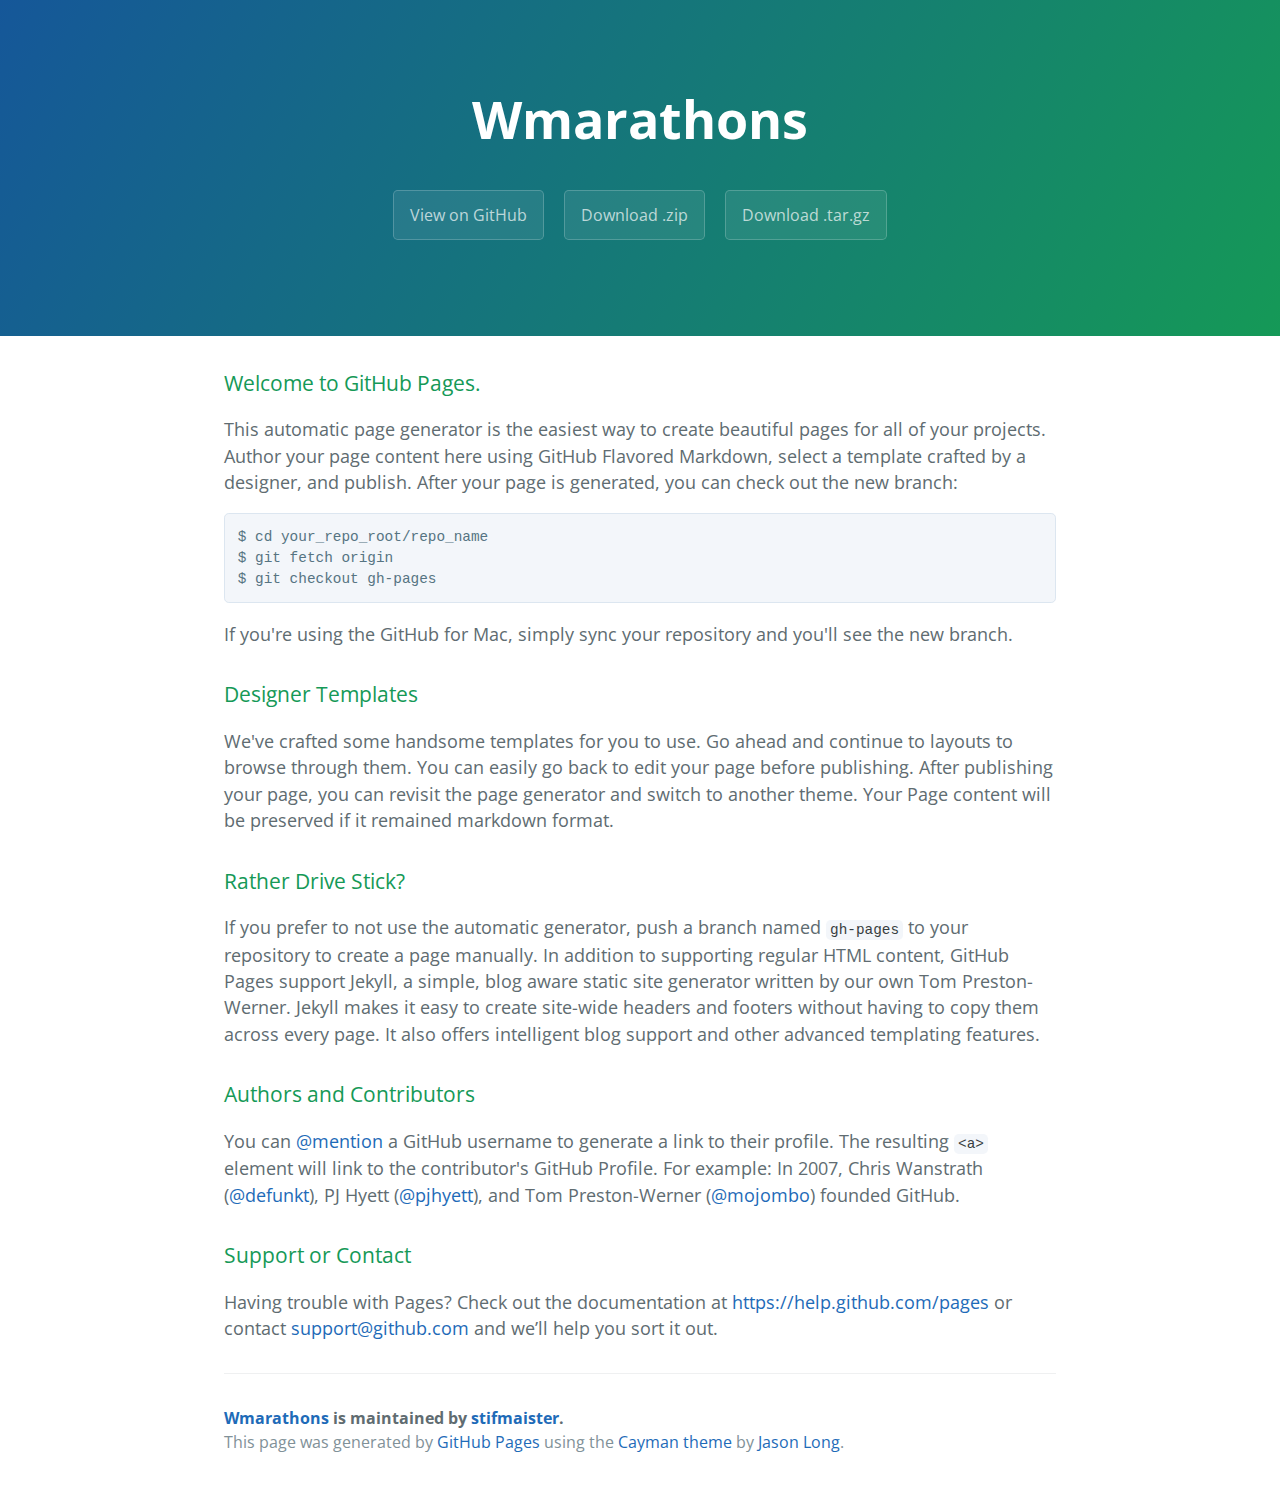
==== index.html @ b70e0548 "Create gh-pages branch via GitHub" ====
<!DOCTYPE html>
<html lang="en-us">
  <head>
    <meta charset="UTF-8">
    <title>Wmarathons by stifmaister</title>
    <meta name="viewport" content="width=device-width, initial-scale=1">
    <link rel="stylesheet" type="text/css" href="stylesheets/normalize.css" media="screen">
    <link href='http://fonts.googleapis.com/css?family=Open+Sans:400,700' rel='stylesheet' type='text/css'>
    <link rel="stylesheet" type="text/css" href="stylesheets/stylesheet.css" media="screen">
    <link rel="stylesheet" type="text/css" href="stylesheets/github-light.css" media="screen">
  </head>
  <body>
    <section class="page-header">
      <h1 class="project-name">Wmarathons</h1>
      <h2 class="project-tagline"></h2>
      <a href="https://github.com/stifmaister/wmarathons" class="btn">View on GitHub</a>
      <a href="https://github.com/stifmaister/wmarathons/zipball/master" class="btn">Download .zip</a>
      <a href="https://github.com/stifmaister/wmarathons/tarball/master" class="btn">Download .tar.gz</a>
    </section>

    <section class="main-content">
      <h3>
<a id="welcome-to-github-pages" class="anchor" href="#welcome-to-github-pages" aria-hidden="true"><span class="octicon octicon-link"></span></a>Welcome to GitHub Pages.</h3>

<p>This automatic page generator is the easiest way to create beautiful pages for all of your projects. Author your page content here using GitHub Flavored Markdown, select a template crafted by a designer, and publish. After your page is generated, you can check out the new branch:</p>

<pre><code>$ cd your_repo_root/repo_name
$ git fetch origin
$ git checkout gh-pages
</code></pre>

<p>If you're using the GitHub for Mac, simply sync your repository and you'll see the new branch.</p>

<h3>
<a id="designer-templates" class="anchor" href="#designer-templates" aria-hidden="true"><span class="octicon octicon-link"></span></a>Designer Templates</h3>

<p>We've crafted some handsome templates for you to use. Go ahead and continue to layouts to browse through them. You can easily go back to edit your page before publishing. After publishing your page, you can revisit the page generator and switch to another theme. Your Page content will be preserved if it remained markdown format.</p>

<h3>
<a id="rather-drive-stick" class="anchor" href="#rather-drive-stick" aria-hidden="true"><span class="octicon octicon-link"></span></a>Rather Drive Stick?</h3>

<p>If you prefer to not use the automatic generator, push a branch named <code>gh-pages</code> to your repository to create a page manually. In addition to supporting regular HTML content, GitHub Pages support Jekyll, a simple, blog aware static site generator written by our own Tom Preston-Werner. Jekyll makes it easy to create site-wide headers and footers without having to copy them across every page. It also offers intelligent blog support and other advanced templating features.</p>

<h3>
<a id="authors-and-contributors" class="anchor" href="#authors-and-contributors" aria-hidden="true"><span class="octicon octicon-link"></span></a>Authors and Contributors</h3>

<p>You can <a href="https://github.com/blog/821" class="user-mention">@mention</a> a GitHub username to generate a link to their profile. The resulting <code>&lt;a&gt;</code> element will link to the contributor's GitHub Profile. For example: In 2007, Chris Wanstrath (<a href="https://github.com/defunkt" class="user-mention">@defunkt</a>), PJ Hyett (<a href="https://github.com/pjhyett" class="user-mention">@pjhyett</a>), and Tom Preston-Werner (<a href="https://github.com/mojombo" class="user-mention">@mojombo</a>) founded GitHub.</p>

<h3>
<a id="support-or-contact" class="anchor" href="#support-or-contact" aria-hidden="true"><span class="octicon octicon-link"></span></a>Support or Contact</h3>

<p>Having trouble with Pages? Check out the documentation at <a href="https://help.github.com/pages">https://help.github.com/pages</a> or contact <a href="mailto:support@github.com">support@github.com</a> and we’ll help you sort it out.</p>

      <footer class="site-footer">
        <span class="site-footer-owner"><a href="https://github.com/stifmaister/wmarathons">Wmarathons</a> is maintained by <a href="https://github.com/stifmaister">stifmaister</a>.</span>

        <span class="site-footer-credits">This page was generated by <a href="https://pages.github.com">GitHub Pages</a> using the <a href="https://github.com/jasonlong/cayman-theme">Cayman theme</a> by <a href="https://twitter.com/jasonlong">Jason Long</a>.</span>
      </footer>

    </section>

            <script type="text/javascript">
            var gaJsHost = (("https:" == document.location.protocol) ? "https://ssl." : "http://www.");
            document.write(unescape("%3Cscript src='" + gaJsHost + "google-analytics.com/ga.js' type='text/javascript'%3E%3C/script%3E"));
          </script>
          <script type="text/javascript">
            try {
              var pageTracker = _gat._getTracker("UA-62013841-1");
            pageTracker._trackPageview();
            } catch(err) {}
          </script>

  </body>
</html>
---- stylesheets/stylesheet.css ----
* {
  box-sizing: border-box; }

body {
  padding: 0;
  margin: 0;
  font-family: "Open Sans", "Helvetica Neue", Helvetica, Arial, sans-serif;
  font-size: 16px;
  line-height: 1.5;
  color: #606c71; }

a {
  color: #1e6bb8;
  text-decoration: none; }
  a:hover {
    text-decoration: underline; }

.btn {
  display: inline-block;
  margin-bottom: 1rem;
  color: rgba(255, 255, 255, 0.7);
  background-color: rgba(255, 255, 255, 0.08);
  border-color: rgba(255, 255, 255, 0.2);
  border-style: solid;
  border-width: 1px;
  border-radius: 0.3rem;
  transition: color 0.2s, background-color 0.2s, border-color 0.2s; }
  .btn + .btn {
    margin-left: 1rem; }

.btn:hover {
  color: rgba(255, 255, 255, 0.8);
  text-decoration: none;
  background-color: rgba(255, 255, 255, 0.2);
  border-color: rgba(255, 255, 255, 0.3); }

@media screen and (min-width: 64em) {
  .btn {
    padding: 0.75rem 1rem; } }

@media screen and (min-width: 42em) and (max-width: 64em) {
  .btn {
    padding: 0.6rem 0.9rem;
    font-size: 0.9rem; } }

@media screen and (max-width: 42em) {
  .btn {
    display: block;
    width: 100%;
    padding: 0.75rem;
    font-size: 0.9rem; }
    .btn + .btn {
      margin-top: 1rem;
      margin-left: 0; } }

.page-header {
  color: #fff;
  text-align: center;
  background-color: #159957;
  background-image: linear-gradient(120deg, #155799, #159957); }

@media screen and (min-width: 64em) {
  .page-header {
    padding: 5rem 6rem; } }

@media screen and (min-width: 42em) and (max-width: 64em) {
  .page-header {
    padding: 3rem 4rem; } }

@media screen and (max-width: 42em) {
  .page-header {
    padding: 2rem 1rem; } }

.project-name {
  margin-top: 0;
  margin-bottom: 0.1rem; }

@media screen and (min-width: 64em) {
  .project-name {
    font-size: 3.25rem; } }

@media screen and (min-width: 42em) and (max-width: 64em) {
  .project-name {
    font-size: 2.25rem; } }

@media screen and (max-width: 42em) {
  .project-name {
    font-size: 1.75rem; } }

.project-tagline {
  margin-bottom: 2rem;
  font-weight: normal;
  opacity: 0.7; }

@media screen and (min-width: 64em) {
  .project-tagline {
    font-size: 1.25rem; } }

@media screen and (min-width: 42em) and (max-width: 64em) {
  .project-tagline {
    font-size: 1.15rem; } }

@media screen and (max-width: 42em) {
  .project-tagline {
    font-size: 1rem; } }

.main-content :first-child {
  margin-top: 0; }
.main-content img {
  max-width: 100%; }
.main-content h1, .main-content h2, .main-content h3, .main-content h4, .main-content h5, .main-content h6 {
  margin-top: 2rem;
  margin-bottom: 1rem;
  font-weight: normal;
  color: #159957; }
.main-content p {
  margin-bottom: 1em; }
.main-content code {
  padding: 2px 4px;
  font-family: Consolas, "Liberation Mono", Menlo, Courier, monospace;
  font-size: 0.9rem;
  color: #383e41;
  background-color: #f3f6fa;
  border-radius: 0.3rem; }
.main-content pre {
  padding: 0.8rem;
  margin-top: 0;
  margin-bottom: 1rem;
  font: 1rem Consolas, "Liberation Mono", Menlo, Courier, monospace;
  color: #567482;
  word-wrap: normal;
  background-color: #f3f6fa;
  border: solid 1px #dce6f0;
  border-radius: 0.3rem; }
  .main-content pre > code {
    padding: 0;
    margin: 0;
    font-size: 0.9rem;
    color: #567482;
    word-break: normal;
    white-space: pre;
    background: transparent;
    border: 0; }
.main-content .highlight {
  margin-bottom: 1rem; }
  .main-content .highlight pre {
    margin-bottom: 0;
    word-break: normal; }
.main-content .highlight pre, .main-content pre {
  padding: 0.8rem;
  overflow: auto;
  font-size: 0.9rem;
  line-height: 1.45;
  border-radius: 0.3rem; }
.main-content pre code, .main-content pre tt {
  display: inline;
  max-width: initial;
  padding: 0;
  margin: 0;
  overflow: initial;
  line-height: inherit;
  word-wrap: normal;
  background-color: transparent;
  border: 0; }
  .main-content pre code:before, .main-content pre code:after, .main-content pre tt:before, .main-content pre tt:after {
    content: normal; }
.main-content ul, .main-content ol {
  margin-top: 0; }
.main-content blockquote {
  padding: 0 1rem;
  margin-left: 0;
  color: #819198;
  border-left: 0.3rem solid #dce6f0; }
  .main-content blockquote > :first-child {
    margin-top: 0; }
  .main-content blockquote > :last-child {
    margin-bottom: 0; }
.main-content table {
  display: block;
  width: 100%;
  overflow: auto;
  word-break: normal;
  word-break: keep-all; }
  .main-content table th {
    font-weight: bold; }
  .main-content table th, .main-content table td {
    padding: 0.5rem 1rem;
    border: 1px solid #e9ebec; }
.main-content dl {
  padding: 0; }
  .main-content dl dt {
    padding: 0;
    margin-top: 1rem;
    font-size: 1rem;
    font-weight: bold; }
  .main-content dl dd {
    padding: 0;
    margin-bottom: 1rem; }
.main-content hr {
  height: 2px;
  padding: 0;
  margin: 1rem 0;
  background-color: #eff0f1;
  border: 0; }

@media screen and (min-width: 64em) {
  .main-content {
    max-width: 64rem;
    padding: 2rem 6rem;
    margin: 0 auto;
    font-size: 1.1rem; } }

@media screen and (min-width: 42em) and (max-width: 64em) {
  .main-content {
    padding: 2rem 4rem;
    font-size: 1.1rem; } }

@media screen and (max-width: 42em) {
  .main-content {
    padding: 2rem 1rem;
    font-size: 1rem; } }

.site-footer {
  padding-top: 2rem;
  margin-top: 2rem;
  border-top: solid 1px #eff0f1; }

.site-footer-owner {
  display: block;
  font-weight: bold; }

.site-footer-credits {
  color: #819198; }

@media screen and (min-width: 64em) {
  .site-footer {
    font-size: 1rem; } }

@media screen and (min-width: 42em) and (max-width: 64em) {
  .site-footer {
    font-size: 1rem; } }

@media screen and (max-width: 42em) {
  .site-footer {
    font-size: 0.9rem; } }
---- stylesheets/github-light.css ----
/*
   Copyright 2014 GitHub Inc.

   Licensed under the Apache License, Version 2.0 (the "License");
   you may not use this file except in compliance with the License.
   You may obtain a copy of the License at

       http://www.apache.org/licenses/LICENSE-2.0

   Unless required by applicable law or agreed to in writing, software
   distributed under the License is distributed on an "AS IS" BASIS,
   WITHOUT WARRANTIES OR CONDITIONS OF ANY KIND, either express or implied.
   See the License for the specific language governing permissions and
   limitations under the License.

*/

.pl-c /* comment */ {
  color: #969896;
}

.pl-c1      /* constant, markup.raw, meta.diff.header, meta.module-reference, meta.property-name, support, support.constant, support.variable, variable.other.constant */,
.pl-s .pl-v /* string variable */ {
  color: #0086b3;
}

.pl-e  /* entity */,
.pl-en /* entity.name */ {
  color: #795da3;
}

.pl-s .pl-s1 /* string source */,
.pl-smi      /* storage.modifier.import, storage.modifier.package, storage.type.java, variable.other, variable.parameter.function */ {
  color: #333;
}

.pl-ent /* entity.name.tag */ {
  color: #63a35c;
}

.pl-k /* keyword, storage, storage.type */ {
  color: #a71d5d;
}

.pl-pds              /* punctuation.definition.string, string.regexp.character-class */,
.pl-s                /* string */,
.pl-s .pl-pse .pl-s1 /* string punctuation.section.embedded source */,
.pl-sr               /* string.regexp */,
.pl-sr .pl-cce       /* string.regexp constant.character.escape */,
.pl-sr .pl-sra       /* string.regexp string.regexp.arbitrary-repitition */,
.pl-sr .pl-sre       /* string.regexp source.ruby.embedded */ {
  color: #183691;
}

.pl-v /* variable */ {
  color: #ed6a43;
}

.pl-id /* invalid.deprecated */ {
  color: #b52a1d;
}

.pl-ii /* invalid.illegal */ {
  background-color: #b52a1d;
  color: #f8f8f8;
}

.pl-sr .pl-cce /* string.regexp constant.character.escape */ {
  color: #63a35c;
  font-weight: bold;
}

.pl-ml /* markup.list */ {
  color: #693a17;
}

.pl-mh        /* markup.heading */,
.pl-mh .pl-en /* markup.heading entity.name */,
.pl-ms        /* meta.separator */ {
  color: #1d3e81;
  font-weight: bold;
}

.pl-mq /* markup.quote */ {
  color: #008080;
}

.pl-mi /* markup.italic */ {
  color: #333;
  font-style: italic;
}

.pl-mb /* markup.bold */ {
  color: #333;
  font-weight: bold;
}

.pl-md /* markup.deleted, meta.diff.header.from-file */ {
  background-color: #ffecec;
  color: #bd2c00;
}

.pl-mi1 /* markup.inserted, meta.diff.header.to-file */ {
  background-color: #eaffea;
  color: #55a532;
}

.pl-mdr /* meta.diff.range */ {
  color: #795da3;
  font-weight: bold;
}

.pl-mo /* meta.output */ {
  color: #1d3e81;
}
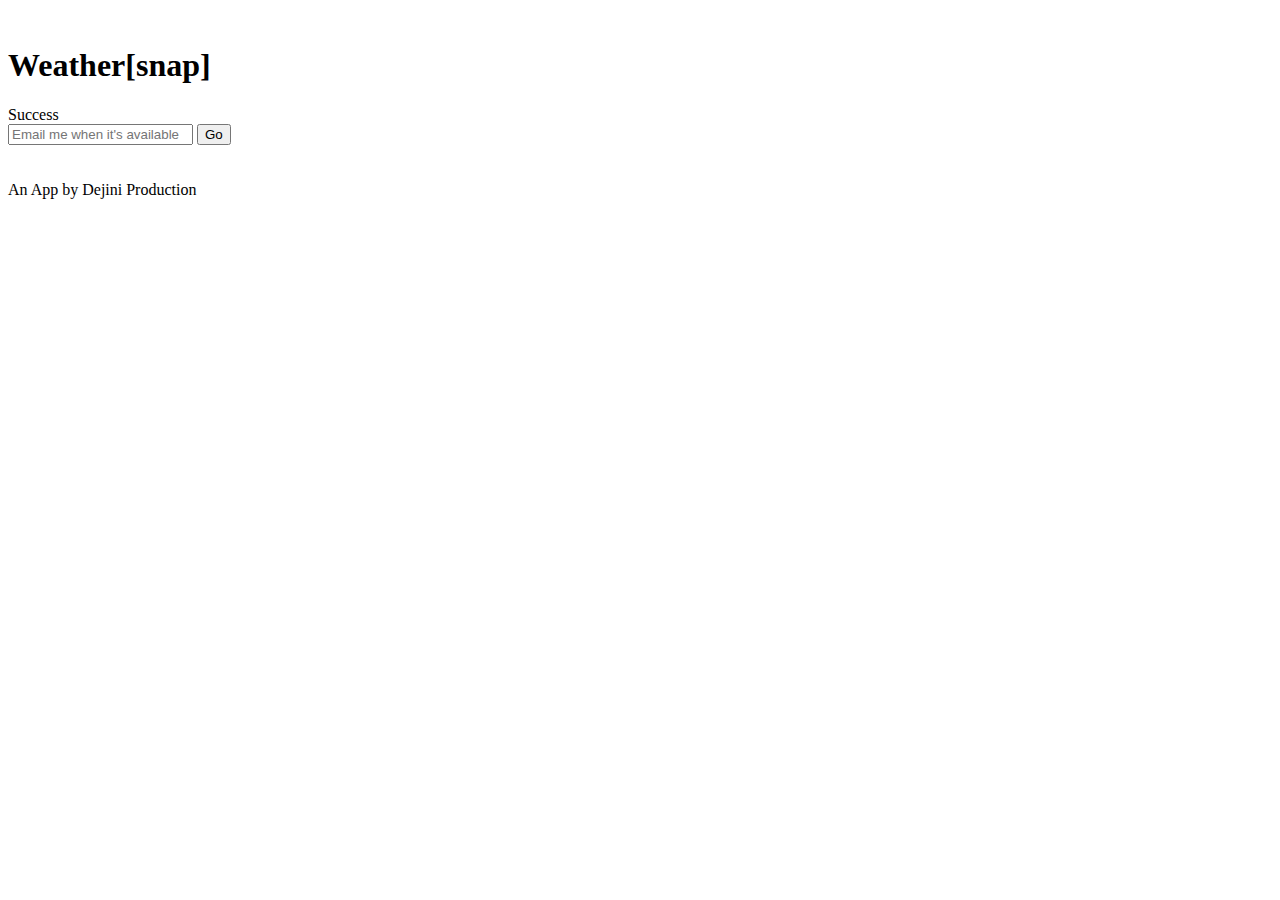
==== commit 54fb9fbb: "fixed .html" ====
--- a/index.html
+++ b/index.html
@@ -1,75 +1,93 @@
+
 <!DOCTYPE html>
-<html lang="en-us">
+<!--[if lt IE 7 ]><html class="ie ie6" lang="en"> <![endif]-->
+<!--[if IE 7 ]><html class="ie ie7" lang="en"> <![endif]-->
+<!--[if IE 8 ]><html class="ie ie8" lang="en"> <![endif]-->
+<!--[if (gte IE 9)|!(IE)]><!--><html lang="en"> <!--<![endif]-->
   <head>
-    <meta charset="UTF-8">
-    <title>Wmarathons by stifmaister</title>
-    <meta name="viewport" content="width=device-width, initial-scale=1">
-    <link rel="stylesheet" type="text/css" href="stylesheets/normalize.css" media="screen">
-    <link href='http://fonts.googleapis.com/css?family=Open+Sans:400,700' rel='stylesheet' type='text/css'>
-    <link rel="stylesheet" type="text/css" href="stylesheets/stylesheet.css" media="screen">
-    <link rel="stylesheet" type="text/css" href="stylesheets/github-light.css" media="screen">
+    <meta charset="utf-8">
+      <title>Weather[snap]</title>
+      <meta name="description" content="">
+        <meta name="author" content="">
+          <meta name="viewport" content="width=device-width, initial-scale=0.6, maximum-scale=1">
+            
+            <link rel="stylesheet" href="css/base.css">
+              <link rel="stylesheet" href="css/skeleton.css">
+                <link rel="stylesheet" href="css/style.css">
+                  <link rel="stylesheet" href="css/layout.css">
+                    
+                    <link type="text/css" rel="stylesheet" href="http://fast.fonts.com/cssapi/203ef159-7bbb-4801-9026-74f38042ff9b.css"/>
+                    
+                    <!--[if lt IE 9]>
+                     <script src="http://html5shim.googlecode.com/svn/trunk/html5.js"></script>
+                     <![endif]-->
+                    
+                    <script src="js/jquery.js"></script>
+                    <script src="js/spin.js"></script>
+                    <script src="js/script.js"></script>
+                    
+                    <link rel="shortcut icon" href="images/favicon.ico">
+                      <link rel="apple-touch-icon" href="images/apple-touch-icon.png">
+                        <link rel="apple-touch-icon" sizes="72x72" href="images/apple-touch-icon-72x72.png">
+                          <link rel="apple-touch-icon" sizes="114x114" href="images/apple-touch-icon-114x114.png">
   </head>
   <body>
-    <section class="page-header">
-      <h1 class="project-name">Wmarathons</h1>
-      <h2 class="project-tagline"></h2>
-      <a href="https://github.com/stifmaister/wmarathons" class="btn">View on GitHub</a>
-      <a href="https://github.com/stifmaister/wmarathons/zipball/master" class="btn">Download .zip</a>
-      <a href="https://github.com/stifmaister/wmarathons/tarball/master" class="btn">Download .tar.gz</a>
-    </section>
-
-    <section class="main-content">
-      <h3>
-<a id="welcome-to-github-pages" class="anchor" href="#welcome-to-github-pages" aria-hidden="true"><span class="octicon octicon-link"></span></a>Welcome to GitHub Pages.</h3>
-
-<p>This automatic page generator is the easiest way to create beautiful pages for all of your projects. Author your page content here using GitHub Flavored Markdown, select a template crafted by a designer, and publish. After your page is generated, you can check out the new branch:</p>
-
-<pre><code>$ cd your_repo_root/repo_name
-$ git fetch origin
-$ git checkout gh-pages
-</code></pre>
-
-<p>If you're using the GitHub for Mac, simply sync your repository and you'll see the new branch.</p>
-
-<h3>
-<a id="designer-templates" class="anchor" href="#designer-templates" aria-hidden="true"><span class="octicon octicon-link"></span></a>Designer Templates</h3>
-
-<p>We've crafted some handsome templates for you to use. Go ahead and continue to layouts to browse through them. You can easily go back to edit your page before publishing. After publishing your page, you can revisit the page generator and switch to another theme. Your Page content will be preserved if it remained markdown format.</p>
-
-<h3>
-<a id="rather-drive-stick" class="anchor" href="#rather-drive-stick" aria-hidden="true"><span class="octicon octicon-link"></span></a>Rather Drive Stick?</h3>
-
-<p>If you prefer to not use the automatic generator, push a branch named <code>gh-pages</code> to your repository to create a page manually. In addition to supporting regular HTML content, GitHub Pages support Jekyll, a simple, blog aware static site generator written by our own Tom Preston-Werner. Jekyll makes it easy to create site-wide headers and footers without having to copy them across every page. It also offers intelligent blog support and other advanced templating features.</p>
-
-<h3>
-<a id="authors-and-contributors" class="anchor" href="#authors-and-contributors" aria-hidden="true"><span class="octicon octicon-link"></span></a>Authors and Contributors</h3>
-
-<p>You can <a href="https://github.com/blog/821" class="user-mention">@mention</a> a GitHub username to generate a link to their profile. The resulting <code>&lt;a&gt;</code> element will link to the contributor's GitHub Profile. For example: In 2007, Chris Wanstrath (<a href="https://github.com/defunkt" class="user-mention">@defunkt</a>), PJ Hyett (<a href="https://github.com/pjhyett" class="user-mention">@pjhyett</a>), and Tom Preston-Werner (<a href="https://github.com/mojombo" class="user-mention">@mojombo</a>) founded GitHub.</p>
-
-<h3>
-<a id="support-or-contact" class="anchor" href="#support-or-contact" aria-hidden="true"><span class="octicon octicon-link"></span></a>Support or Contact</h3>
-
-<p>Having trouble with Pages? Check out the documentation at <a href="https://help.github.com/pages">https://help.github.com/pages</a> or contact <a href="mailto:support@github.com">support@github.com</a> and we’ll help you sort it out.</p>
-
-      <footer class="site-footer">
-        <span class="site-footer-owner"><a href="https://github.com/stifmaister/wmarathons">Wmarathons</a> is maintained by <a href="https://github.com/stifmaister">stifmaister</a>.</span>
-
-        <span class="site-footer-credits">This page was generated by <a href="https://pages.github.com">GitHub Pages</a> using the <a href="https://github.com/jasonlong/cayman-theme">Cayman theme</a> by <a href="https://twitter.com/jasonlong">Jason Long</a>.</span>
-      </footer>
-
-    </section>
-
-            <script type="text/javascript">
-            var gaJsHost = (("https:" == document.location.protocol) ? "https://ssl." : "http://www.");
-            document.write(unescape("%3Cscript src='" + gaJsHost + "google-analytics.com/ga.js' type='text/javascript'%3E%3C/script%3E"));
-          </script>
-          <script type="text/javascript">
-            try {
-              var pageTracker = _gat._getTracker("UA-62013841-1");
-            pageTracker._trackPageview();
-            } catch(err) {}
-          </script>
-
+    
+    <div class="pagebg" id="bg_0"></div>
+    <div class="pagebg" id="bg_1"></div>
+    <div class="pagebg" id="bg_2"></div>
+    
+    <div class="container">
+      
+      <div class="one columns">&nbsp;</div>
+      
+      <div class="seven columns fullheight">
+        <div id="logowrapper">
+          <h1 id="logo">Weather[snap]</h1>
+          <form id="subscribe">
+            <div id="message">Success</div>
+            <input id="email" name="bar" type="text" placeholder="Email me when it's available" />
+            <span id="submitwrapper">
+              <input id="submit" class="bg_0" type="submit" value="Go" />
+            </span>
+          </form>
+        </div>
+      </div>
+      
+      <div class="one columns">&nbsp;</div>
+      
+      <div class="six columns fullheight">
+        <div id="iphone">
+          <div id="screenwrapper">
+            <div class="screen" id="screen_0"></div>
+            <div class="screen" id="screen_1"></div>
+            <div class="screen" id="screen_2"></div>
+          </div>
+          <div id="glare"></div>
+        </div>
+      </div>
+      
+      <div class="one columns">&nbsp;</div>
+      
+      <div class="spacer"></div>
+      
+    </div>
+    
+    <footer class="footer">
+      An App by Dejini Production
+    </footer>
+    
+    <script type="text/javascript">
+      var gaJsHost = (("https:" == document.location.protocol) ? "https://ssl." : "http://www.");
+      document.write(unescape("%3Cscript src='" + gaJsHost + "google-analytics.com/ga.js' type='text/javascript'%3E%3C/script%3E"));
+      </script>
+    <script type="text/javascript">
+      try {
+        var pageTracker = _gat._getTracker("UA-62013841-1");
+        pageTracker._trackPageview();
+      } catch(err) {}
+    </script>
+    
   </body>
 </html>
 
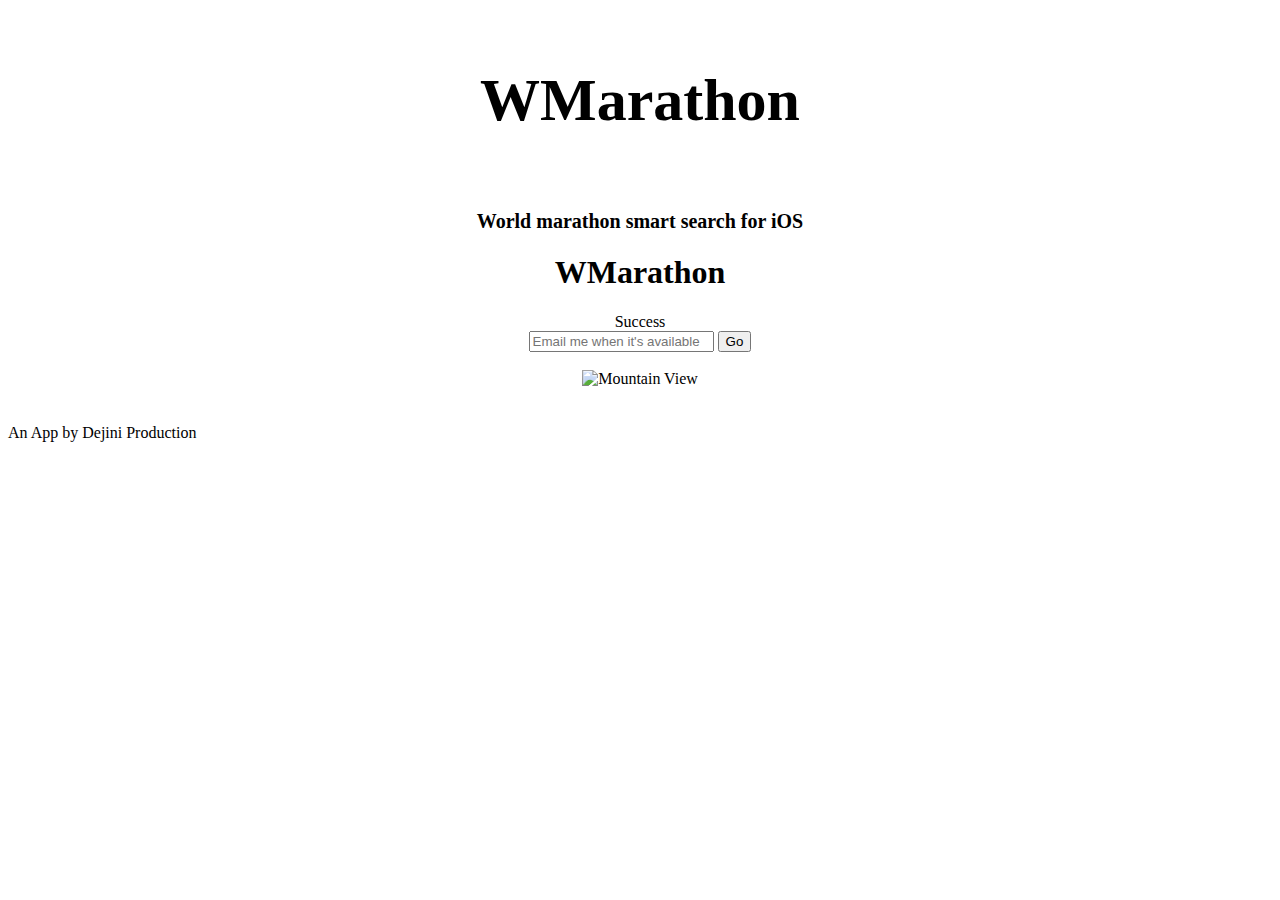
==== commit 0d89c912: "improved design" ====
--- a/index.html
+++ b/index.html
@@ -16,7 +16,7 @@
                 <link rel="stylesheet" href="css/style.css">
                   <link rel="stylesheet" href="css/layout.css">
                     
-                    <link type="text/css" rel="stylesheet" href="http://fast.fonts.com/cssapi/203ef159-7bbb-4801-9026-74f38042ff9b.css"/>
+                    
                     
                     <!--[if lt IE 9]>
                      <script src="http://html5shim.googlecode.com/svn/trunk/html5.js"></script>
@@ -26,10 +26,11 @@
                     <script src="js/spin.js"></script>
                     <script src="js/script.js"></script>
                     
+                    <link href='http://fonts.googleapis.com/css?family=Open+Sans:400,700' rel='stylesheet' type='text/css'>
                     <link rel="shortcut icon" href="images/favicon.ico">
-                      <link rel="apple-touch-icon" href="images/apple-touch-icon.png">
-                        <link rel="apple-touch-icon" sizes="72x72" href="images/apple-touch-icon-72x72.png">
-                          <link rel="apple-touch-icon" sizes="114x114" href="images/apple-touch-icon-114x114.png">
+                    <link rel="apple-touch-icon" href="images/apple-button.png">
+                    <link rel="apple-touch-icon" sizes="72x72" href="images/apple-button.png.png">
+                    <link rel="apple-touch-icon" sizes="114x114" href="images/apple-button.png.png">
   </head>
   <body>
     
@@ -42,8 +43,13 @@
       <div class="one columns">&nbsp;</div>
       
       <div class="seven columns fullheight">
-        <div id="logowrapper">
-          <h1 id="logo">Weather[snap]</h1>
+        
+        <div id="logowrapper" style="text-align:center">
+          <h1 class="project-name" style="font-size: 60px;font-weight:bold;color:#000000">WMarathon</h1>
+          <br>
+          <b><h2 class="project-tagline" style="font-size: 20px">World marathon smart search for iOS</h2></b>
+          <h1 id="logo">WMarathon</h1>
+          
           <form id="subscribe">
             <div id="message">Success</div>
             <input id="email" name="bar" type="text" placeholder="Email me when it's available" />
@@ -51,9 +57,15 @@
               <input id="submit" class="bg_0" type="submit" value="Go" />
             </span>
           </form>
+          <br>
+          <img src="images/apple-button.png" alt="Mountain View" style="width:120x;height:36px" >
+          <br>
         </div>
       </div>
       
+      
+
+
       <div class="one columns">&nbsp;</div>
       
       <div class="six columns fullheight">
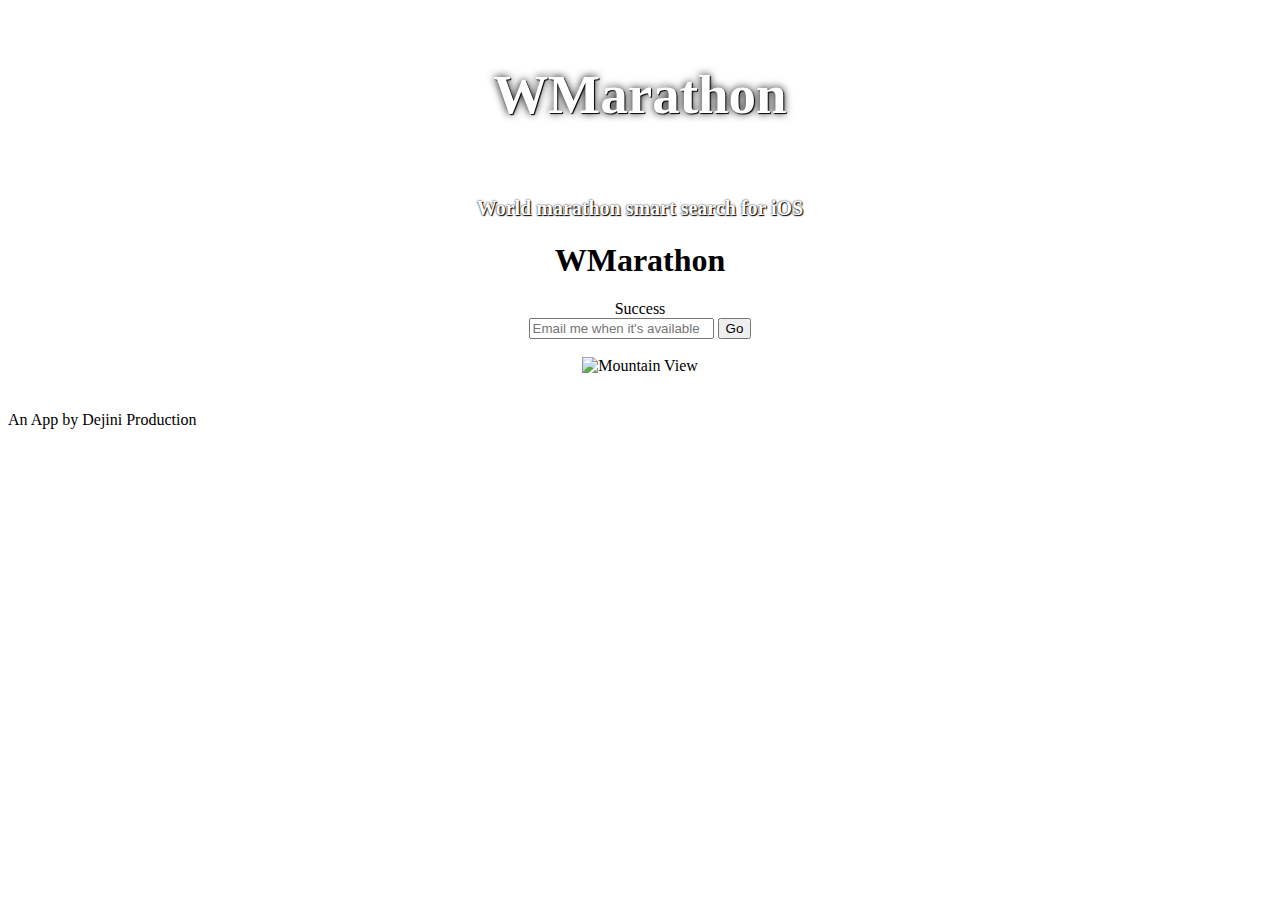
==== commit 4a178ce6: "improved design 5" ====
--- a/index.html
+++ b/index.html
@@ -44,10 +44,10 @@
       
       <div class="seven columns fullheight">
         
-        <div id="logowrapper" style="text-align:center">
-          <h1 class="project-name" style="font-size: 60px;font-weight:bold;color:#000000">WMarathon</h1>
+        <div id="logowrapper" style="text-align:center;">
+        <h1 class="project-name" style="font-size: 55px;font-weight:bold;color:#FFFFFF;text-shadow: 1px 1px 1px #000,0px 0px 8px black">WMarathon</h1>
           <br>
-          <b><h2 class="project-tagline" style="font-size: 20px">World marathon smart search for iOS</h2></b>
+          <b><h2 class="project-tagline" style="font-size: 20px;color:#FFFFFF;text-shadow: 1px 1px 1px #000,0px 0px 2px black">World marathon smart search for iOS</h2></b>
           <h1 id="logo">WMarathon</h1>
           
           <form id="subscribe">
